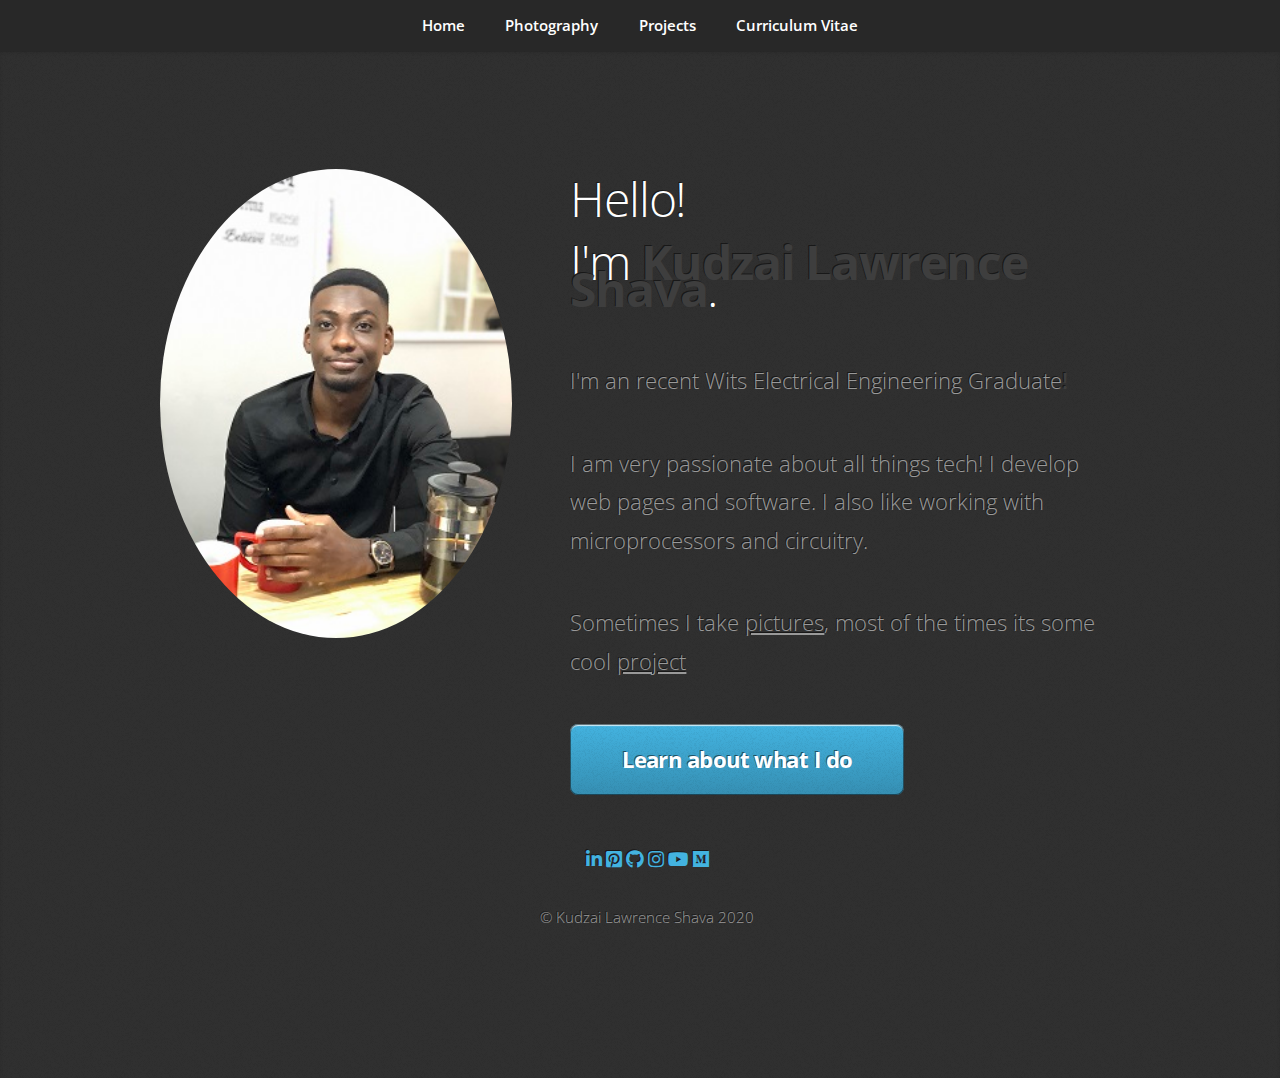
==== index.html @ f56f580e "First change" ====
<!DOCTYPE HTML>

<html>
	<head>
		<!-- Global site tag (gtag.js) - Google Analytics -->
<script async src="https://www.googletagmanager.com/gtag/js?id=UA-179573739-1"></script>
<script>
  window.dataLayer = window.dataLayer || [];
  function gtag(){dataLayer.push(arguments);}
  gtag('js', new Date());

  gtag('config', 'UA-179573739-1');
</script>
		<title>Kudzai Lawrence Shava</title>
		<meta charset="utf-8" />
		<meta name="viewport" content="width=device-width, initial-scale=1, user-scalable=no" />
		<link rel="stylesheet" href="assets/css/main.css" />
	</head>


	<body class="is-preload">

		<!-- Nav -->
			<nav id="nav">
				<ul class="container">
					<li><a href="index.html">Home</a></li>
					<!-- <li><a href="blog.html">Blog</a></li> -->
					<li><a href="photographs.html" >Photography</a></li>
					<li><a href="projects.html">Projects</a></li>
					<li><a href="curriculum.html">Curriculum Vitae</a></li>
				</ul>
			</nav>

		<!-- Home -->
			<article id="top" class="wrapper style4">
				<div class="container">
					<div class="row">
						<div class="col-4 col-5-large col-12-medium">
							<span class="image fit"><img src="images/2.jpg" alt="" /></span>
						</div>
						<div class="col-8 col-7-large col-12-medium">
							<header>
								<p><h1>Hello!</h1></p> 
								<div></div>
								<h1>I'm <strong>Kudzai Lawrence Shava</strong>.</h1>
							</header>
							<p>I'm an recent Wits Electrical Engineering Graduate<strong>!</strong></p>
							<p>I am very passionate about all things tech! I develop web pages and software. I also like working with microprocessors and circuitry.  </p>
							<p>Sometimes I take <a href="photographs.html" >pictures</a>, most of the times its some cool <a href="projects.html">project</a>  </p>
							<a href="curriculum.html" class="button large scrolly">Learn about what I do</a>
						</div>
					</div>
				</div>



	

		<div>
					<footer>
						<ul>
							<a href="https://www.linkedin.com/in/kudzailawrenceshava/" target="_blank"  class="icon brands fa-linkedin-in"><span class="label">LinkedIn</span></a>
							<a href="https://za.pinterest.com/Kudzai_Lawrence_Shava/" target="_blank" class="icon brands fab fa-pinterest-square"><span class="label">Pinterest</span></a>
							<a href="https://github.com/klshava"  target="_blank"  class="icon brands fa-github"><span class="label">Github</span></a>
							<a href="https://www.instagram.com/kudzai_lawrence/" target="_blank"  class="icon brands fa-instagram"><span class="label">Instagram</span></a>
							<a href="https://www.youtube.com/channel/UCMhZpY00LXS8sm9jaJtB13A" target="_blank" class="icon brands fa-youtube"><span class="label">YouTube</span></a>
							<a href="https://medium.com/@KudzaiShava" target="_blank" class="icon brands fab fa-medium"><span class="label">Medium</span></a>
						</ul>
						<ul class="copyright">
							<centre>&copy; Kudzai Lawrence Shava 2020</centre>
						</ul>
					</footer>
		</div>
			</article>

		<!-- Scripts -->
			<script src="assets/js/jquery.min.js"></script>
			<script src="assets/js/jquery.scrolly.min.js"></script>
			<script src="assets/js/browser.min.js"></script>
			<script src="assets/js/breakpoints.min.js"></script>
			<script src="assets/js/util.js"></script>
			<script src="assets/js/main.js"></script>
	</body>
</html>
---- assets/css/main.css ----
@import url("https://fonts.googleapis.com/css?family=Open+Sans:300,300italic,600,600italic,700");
@import url("fontawesome-all.min.css");

/*
	Miniport by HTML5 UP
	html5up.net | @ajlkn
	Free for personal and commercial use under the CCA 3.0 license (html5up.net/license)
*/

html, body, div, span, applet, object,
iframe, h1, h2, h3, h4, h5, h6, p, blockquote,
pre, a, abbr, acronym, address, big, cite,
code, del, dfn, em, img, ins, kbd, q, s, samp,
small, strike, strong, sub, sup, tt, var, b,
u, i, center, dl, dt, dd, ol, ul, li, fieldset,
form, label, legend, table, caption, tbody,
tfoot, thead, tr, th, td, article, aside,
canvas, details, embed, figure, figcaption,
footer, header, hgroup, menu, nav, output, ruby,
section, summary, time, mark, audio, video {
	margin: 0;
	padding: 0;
	border: 0;
	font-size: 100%;
	font: inherit;
	vertical-align: baseline;}

article, aside, details, figcaption, figure,
footer, header, hgroup, menu, nav, section {
	display: block;}

body {
	line-height: 1;
}

.collapsible{

	cursor: pointer;
	padding: 18px;
	width: 100%;
	border: none;
	text-align: left;
	outline: none;
	font-size: 15px;
  }

  .active, .collapsible:hover {
	background-color: #555;
  }
  
  .content {
	padding: 0 18px;
	max-height: 0;
	overflow: hidden;
	transition: max-height 0.2s ease-out;
	
  }

ol, ul {
	list-style: none;
}

blockquote, q {
	quotes: none;
}

	blockquote:before, blockquote:after, q:before, q:after {
		content: '';
		content: none;
	}

table {
	border-collapse: collapse;
	border-spacing: 0;
}

body {
	-webkit-text-size-adjust: none;
}

mark {
	background-color: transparent;
	color: inherit;
}

input::-moz-focus-inner {
	border: 0;
	padding: 0;
}

input, select, textarea {
	-moz-appearance: none;
	-webkit-appearance: none;
	-ms-appearance: none;
	appearance: none;
}

/* Basic */

	html {
		box-sizing: border-box;
	}

	*, *:before, *:after {
		box-sizing: inherit;
	}

	body {
		padding-top: 3.5em;
	}

		body.is-preload *, body.is-preload *:before, body.is-preload *:after {
			-moz-animation: none !important;
			-webkit-animation: none !important;
			-ms-animation: none !important;
			animation: none !important;
			-moz-transition: none !important;
			-webkit-transition: none !important;
			-ms-transition: none !important;
			transition: none !important;
		}

	body, input, textarea, select {
		font-family: 'Open Sans', sans-serif;
		line-height: 1.85em;
		color: rgb(255, 255, 255);
		font-weight: 300;
		font-size: 13pt;
	}

	a {
		-moz-transition: color .2s ease-in-out;
		-webkit-transition: color .2s ease-in-out;
		-ms-transition: color .2s ease-in-out;
		transition: color .2s ease-in-out;
		color: #43B3E0;
		text-decoration: underline;
	}

		a:hover {
			color: #43bff0 !important;
		}

		a img {
			border: 0;
		}

	b, strong {
		font-weight: 600;
		color: #3e3e3e;
	}

	i, em {
		font-style: italic;
	}

	sub {
		position: relative;
		top: 0.5em;
		font-size: 0.8em;
	}

	sup {
		position: relative;
		top: -0.5em;
		font-size: 0.8em;
	}

	blockquote {
		border-left: solid 0.75em #eee;
		padding: 1em 0 1em 1.5em;
		font-style: italic;
	}

	h1, h2, h3, h4, h5, h6 {
		color: #3e3e3e;
		margin: 0 0 0.75em 0;
	}

	h1 a, h2 a, h3 a, h4 a, h5 a, h6 a {
		text-decoration: none;
		color: inherit;
	}

	h2, h3, h4, h5, h6 {
		font-weight: 700;
	}

	h1 {
		font-size: 3.25em;
		letter-spacing: -0.025em;
		font-weight: 300;
	}

		h1 strong {
			font-weight: 700;
		}

	h2 {
		font-size: 2em;
		letter-spacing: -0.015em;
	}

	h3 {
		font-size: 1.5em;
		letter-spacing: -0.015em;
	}

	em, i {
		font-style: italic;
	}

	br.clear {
		clear: both;
	}

	hr {
		border: 0;
		border-top: solid 1px #444;
		border-top-color: rgba(0, 0, 0, 0.35);
		box-shadow: 0px 1px 0px 0px rgba(255, 255, 255, 0.1);
		height: 1px;
		margin: 3em 0;
	}

	p, ul, ol, dl, table {
		margin-bottom: 2em;
	}

	header {
		margin: 0 0 3em 0;
	}

		header > p {
			font-size: 1.25em;
			margin: 0;
		}

	
	footer {
		
		left: 0;
		bottom: 0;
		width: 100%;

		text-align: center;
		margin: 3em 0 0 0;
	 }

		footer > p {
			font-size: 1.25em;
		}

/* Container */

	.container {
		margin: 0 auto;
		max-width: calc(100% - 50px);
		width: 1200px;
	}

		.container.medium {
			width: 900px;
		}

		@media screen and (max-width: 1680px) {

			.container {
				width: 1200px;
			}

				.container.medium {
					width: 900px;
				}

		}

		@media screen and (max-width: 1280px) {

			.container {
				width: 960px;
			}

				.container.medium {
					width: 720px;
				}

		}

		@media screen and (max-width: 980px) {

			.container {
				width: 100%;
			}

				.container.medium {
					width: 75%;
				}

		}

		@media screen and (max-width: 736px) {

			.container {
				width: 100%;
				max-width: calc(100% - 30px);
			}

				.container.medium {
					width: 100%;
				}

		}

/* Row */

	.row {
		display: flex;
		flex-wrap: wrap;
		box-sizing: border-box;
		align-items: stretch;
	}

		.row > * {
			box-sizing: border-box;
		}

		.row.gtr-uniform > * > :last-child {
			margin-bottom: 0;
		}

		.row.aln-left {
			justify-content: flex-start;
		}

		.row.aln-center {
			justify-content: center;
		}

		.row.aln-right {
			justify-content: flex-end;
		}

		.row.aln-top {
			align-items: flex-start;
		}

		.row.aln-middle {
			align-items: center;
		}

		.row.aln-bottom {
			align-items: flex-end;
		}

		.row > .imp {
			order: -1;
		}

		.row > .col-1 {
			width: 8.33333%;
		}

		.row > .off-1 {
			margin-left: 8.33333%;
		}

		.row > .col-2 {
			width: 16.66667%;
		}

		.row > .off-2 {
			margin-left: 16.66667%;
		}

		.row > .col-3 {
			width: 25%;
		}

		.row > .off-3 {
			margin-left: 25%;
		}

		.row > .col-4 {
			width: 33.33333%;
		}

		.row > .off-4 {
			margin-left: 33.33333%;
		}

		.row > .col-5 {
			width: 41.66667%;
		}

		.row > .off-5 {
			margin-left: 41.66667%;
		}

		.row > .col-6 {
			width: 50%;
		}

		.row > .off-6 {
			margin-left: 50%;
		}

		.row > .col-7 {
			width: 58.33333%;
		}

		.row > .off-7 {
			margin-left: 58.33333%;
		}

		.row > .col-8 {
			width: 66.66667%;
		}

		.row > .off-8 {
			margin-left: 66.66667%;
		}

		.row > .col-9 {
			width: 75%;
		}

		.row > .off-9 {
			margin-left: 75%;
		}

		.row > .col-10 {
			width: 83.33333%;
		}

		.row > .off-10 {
			margin-left: 83.33333%;
		}

		.row > .col-11 {
			width: 91.66667%;
		}

		.row > .off-11 {
			margin-left: 91.66667%;
		}

		.row > .col-12 {
			width: 100%;
		}

		.row > .off-12 {
			margin-left: 100%;
		}

		.row.gtr-0 {
			margin-top: 0px;
			margin-left: 0px;
		}

			.row.gtr-0 > * {
				padding: 0px 0 0 0px;
			}

			.row.gtr-0.gtr-uniform {
				margin-top: 0px;
			}

				.row.gtr-0.gtr-uniform > * {
					padding-top: 0px;
				}

		.row.gtr-25 {
			margin-top: -6.25px;
			margin-left: -6.25px;
		}

			.row.gtr-25 > * {
				padding: 6.25px 0 0 6.25px;
			}

			.row.gtr-25.gtr-uniform {
				margin-top: -6.25px;
			}

				.row.gtr-25.gtr-uniform > * {
					padding-top: 6.25px;
				}

		.row.gtr-50 {
			margin-top: -12.5px;
			margin-left: -12.5px;
		}

			.row.gtr-50 > * {
				padding: 12.5px 0 0 12.5px;
			}

			.row.gtr-50.gtr-uniform {
				margin-top: -12.5px;
			}

				.row.gtr-50.gtr-uniform > * {
					padding-top: 12.5px;
				}

		.row {
			margin-top: -25px;
			margin-left: -25px;
		}

			.row > * {
				padding: 25px 0 0 25px;
			}

			.row.gtr-uniform {
				margin-top: -25px;
			}

				.row.gtr-uniform > * {
					padding-top: 25px;
				}

		.row.gtr-150 {
			margin-top: -37.5px;
			margin-left: -37.5px;
		}

			.row.gtr-150 > * {
				padding: 37.5px 0 0 37.5px;
			}

			.row.gtr-150.gtr-uniform {
				margin-top: -37.5px;
			}

				.row.gtr-150.gtr-uniform > * {
					padding-top: 37.5px;
				}

		.row.gtr-200 {
			margin-top: -50px;
			margin-left: -50px;
		}

			.row.gtr-200 > * {
				padding: 50px 0 0 50px;
			}

			.row.gtr-200.gtr-uniform {
				margin-top: -50px;
			}

				.row.gtr-200.gtr-uniform > * {
					padding-top: 50px;
				}

		@media screen and (max-width: 1680px) {

			.row {
				display: flex;
				flex-wrap: wrap;
				box-sizing: border-box;
				align-items: stretch;
			}

				.row > * {
					box-sizing: border-box;
				}

				.row.gtr-uniform > * > :last-child {
					margin-bottom: 0;
				}

				.row.aln-left {
					justify-content: flex-start;
				}

				.row.aln-center {
					justify-content: center;
				}

				.row.aln-right {
					justify-content: flex-end;
				}

				.row.aln-top {
					align-items: flex-start;
				}

				.row.aln-middle {
					align-items: center;
				}

				.row.aln-bottom {
					align-items: flex-end;
				}

				.row > .imp-xlarge {
					order: -1;
				}

				.row > .col-1-xlarge {
					width: 8.33333%;
				}

				.row > .off-1-xlarge {
					margin-left: 8.33333%;
				}

				.row > .col-2-xlarge {
					width: 16.66667%;
				}

				.row > .off-2-xlarge {
					margin-left: 16.66667%;
				}

				.row > .col-3-xlarge {
					width: 25%;
				}

				.row > .off-3-xlarge {
					margin-left: 25%;
				}

				.row > .col-4-xlarge {
					width: 33.33333%;
				}

				.row > .off-4-xlarge {
					margin-left: 33.33333%;
				}

				.row > .col-5-xlarge {
					width: 41.66667%;
				}

				.row > .off-5-xlarge {
					margin-left: 41.66667%;
				}

				.row > .col-6-xlarge {
					width: 50%;
				}

				.row > .off-6-xlarge {
					margin-left: 50%;
				}

				.row > .col-7-xlarge {
					width: 58.33333%;
				}

				.row > .off-7-xlarge {
					margin-left: 58.33333%;
				}

				.row > .col-8-xlarge {
					width: 66.66667%;
				}

				.row > .off-8-xlarge {
					margin-left: 66.66667%;
				}

				.row > .col-9-xlarge {
					width: 75%;
				}

				.row > .off-9-xlarge {
					margin-left: 75%;
				}

				.row > .col-10-xlarge {
					width: 83.33333%;
				}

				.row > .off-10-xlarge {
					margin-left: 83.33333%;
				}

				.row > .col-11-xlarge {
					width: 91.66667%;
				}

				.row > .off-11-xlarge {
					margin-left: 91.66667%;
				}

				.row > .col-12-xlarge {
					width: 100%;
				}

				.row > .off-12-xlarge {
					margin-left: 100%;
				}

				.row.gtr-0 {
					margin-top: 0px;
					margin-left: 0px;
				}

					.row.gtr-0 > * {
						padding: 0px 0 0 0px;
					}

					.row.gtr-0.gtr-uniform {
						margin-top: 0px;
					}

						.row.gtr-0.gtr-uniform > * {
							padding-top: 0px;
						}

				.row.gtr-25 {
					margin-top: -6.25px;
					margin-left: -6.25px;
				}

					.row.gtr-25 > * {
						padding: 6.25px 0 0 6.25px;
					}

					.row.gtr-25.gtr-uniform {
						margin-top: -6.25px;
					}

						.row.gtr-25.gtr-uniform > * {
							padding-top: 6.25px;
						}

				.row.gtr-50 {
					margin-top: -12.5px;
					margin-left: -12.5px;
				}

					.row.gtr-50 > * {
						padding: 12.5px 0 0 12.5px;
					}

					.row.gtr-50.gtr-uniform {
						margin-top: -12.5px;
					}

						.row.gtr-50.gtr-uniform > * {
							padding-top: 12.5px;
						}

				.row {
					margin-top: -25px;
					margin-left: -25px;
				}

					.row > * {
						padding: 25px 0 0 25px;
					}

					.row.gtr-uniform {
						margin-top: -25px;
					}

						.row.gtr-uniform > * {
							padding-top: 25px;
						}

				.row.gtr-150 {
					margin-top: -37.5px;
					margin-left: -37.5px;
				}

					.row.gtr-150 > * {
						padding: 37.5px 0 0 37.5px;
					}

					.row.gtr-150.gtr-uniform {
						margin-top: -37.5px;
					}

						.row.gtr-150.gtr-uniform > * {
							padding-top: 37.5px;
						}

				.row.gtr-200 {
					margin-top: -50px;
					margin-left: -50px;
				}

					.row.gtr-200 > * {
						padding: 50px 0 0 50px;
					}

					.row.gtr-200.gtr-uniform {
						margin-top: -50px;
					}

						.row.gtr-200.gtr-uniform > * {
							padding-top: 50px;
						}

		}

		@media screen and (max-width: 1280px) {

			.row {
				display: flex;
				flex-wrap: wrap;
				box-sizing: border-box;
				align-items: stretch;
			}

				.row > * {
					box-sizing: border-box;
				}

				.row.gtr-uniform > * > :last-child {
					margin-bottom: 0;
				}

				.row.aln-left {
					justify-content: flex-start;
				}

				.row.aln-center {
					justify-content: center;
				}

				.row.aln-right {
					justify-content: flex-end;
				}

				.row.aln-top {
					align-items: flex-start;
				}

				.row.aln-middle {
					align-items: center;
				}

				.row.aln-bottom {
					align-items: flex-end;
				}

				.row > .imp-large {
					order: -1;
				}

				.row > .col-1-large {
					width: 8.33333%;
				}

				.row > .off-1-large {
					margin-left: 8.33333%;
				}

				.row > .col-2-large {
					width: 16.66667%;
				}

				.row > .off-2-large {
					margin-left: 16.66667%;
				}

				.row > .col-3-large {
					width: 25%;
				}

				.row > .off-3-large {
					margin-left: 25%;
				}

				.row > .col-4-large {
					width: 33.33333%;
				}

				.row > .off-4-large {
					margin-left: 33.33333%;
				}

				.row > .col-5-large {
					width: 41.66667%;
				}

				.row > .off-5-large {
					margin-left: 41.66667%;
				}

				.row > .col-6-large {
					width: 50%;
				}

				.row > .off-6-large {
					margin-left: 50%;
				}

				.row > .col-7-large {
					width: 58.33333%;
				}

				.row > .off-7-large {
					margin-left: 58.33333%;
				}

				.row > .col-8-large {
					width: 66.66667%;
				}

				.row > .off-8-large {
					margin-left: 66.66667%;
				}

				.row > .col-9-large {
					width: 75%;
				}

				.row > .off-9-large {
					margin-left: 75%;
				}

				.row > .col-10-large {
					width: 83.33333%;
				}

				.row > .off-10-large {
					margin-left: 83.33333%;
				}

				.row > .col-11-large {
					width: 91.66667%;
				}

				.row > .off-11-large {
					margin-left: 91.66667%;
				}

				.row > .col-12-large {
					width: 100%;
				}

				.row > .off-12-large {
					margin-left: 100%;
				}

				.row.gtr-0 {
					margin-top: 0px;
					margin-left: 0px;
				}

					.row.gtr-0 > * {
						padding: 0px 0 0 0px;
					}

					.row.gtr-0.gtr-uniform {
						margin-top: 0px;
					}

						.row.gtr-0.gtr-uniform > * {
							padding-top: 0px;
						}

				.row.gtr-25 {
					margin-top: -6.25px;
					margin-left: -6.25px;
				}

					.row.gtr-25 > * {
						padding: 6.25px 0 0 6.25px;
					}

					.row.gtr-25.gtr-uniform {
						margin-top: -6.25px;
					}

						.row.gtr-25.gtr-uniform > * {
							padding-top: 6.25px;
						}

				.row.gtr-50 {
					margin-top: -12.5px;
					margin-left: -12.5px;
				}

					.row.gtr-50 > * {
						padding: 12.5px 0 0 12.5px;
					}

					.row.gtr-50.gtr-uniform {
						margin-top: -12.5px;
					}

						.row.gtr-50.gtr-uniform > * {
							padding-top: 12.5px;
						}

				.row {
					margin-top: -25px;
					margin-left: -25px;
				}

					.row > * {
						padding: 25px 0 0 25px;
					}

					.row.gtr-uniform {
						margin-top: -25px;
					}

						.row.gtr-uniform > * {
							padding-top: 25px;
						}

				.row.gtr-150 {
					margin-top: -37.5px;
					margin-left: -37.5px;
				}

					.row.gtr-150 > * {
						padding: 37.5px 0 0 37.5px;
					}

					.row.gtr-150.gtr-uniform {
						margin-top: -37.5px;
					}

						.row.gtr-150.gtr-uniform > * {
							padding-top: 37.5px;
						}

				.row.gtr-200 {
					margin-top: -50px;
					margin-left: -50px;
				}

					.row.gtr-200 > * {
						padding: 50px 0 0 50px;
					}

					.row.gtr-200.gtr-uniform {
						margin-top: -50px;
					}

						.row.gtr-200.gtr-uniform > * {
							padding-top: 50px;
						}

		}

		@media screen and (max-width: 980px) {

			.row {
				display: flex;
				flex-wrap: wrap;
				box-sizing: border-box;
				align-items: stretch;
			}

				.row > * {
					box-sizing: border-box;
				}

				.row.gtr-uniform > * > :last-child {
					margin-bottom: 0;
				}

				.row.aln-left {
					justify-content: flex-start;
				}

				.row.aln-center {
					justify-content: center;
				}

				.row.aln-right {
					justify-content: flex-end;
				}

				.row.aln-top {
					align-items: flex-start;
				}

				.row.aln-middle {
					align-items: center;
				}

				.row.aln-bottom {
					align-items: flex-end;
				}

				.row > .imp-medium {
					order: -1;
				}

				.row > .col-1-medium {
					width: 8.33333%;
				}

				.row > .off-1-medium {
					margin-left: 8.33333%;
				}

				.row > .col-2-medium {
					width: 16.66667%;
				}

				.row > .off-2-medium {
					margin-left: 16.66667%;
				}

				.row > .col-3-medium {
					width: 25%;
				}

				.row > .off-3-medium {
					margin-left: 25%;
				}

				.row > .col-4-medium {
					width: 33.33333%;
				}

				.row > .off-4-medium {
					margin-left: 33.33333%;
				}

				.row > .col-5-medium {
					width: 41.66667%;
				}

				.row > .off-5-medium {
					margin-left: 41.66667%;
				}

				.row > .col-6-medium {
					width: 50%;
				}

				.row > .off-6-medium {
					margin-left: 50%;
				}

				.row > .col-7-medium {
					width: 58.33333%;
				}

				.row > .off-7-medium {
					margin-left: 58.33333%;
				}

				.row > .col-8-medium {
					width: 66.66667%;
				}

				.row > .off-8-medium {
					margin-left: 66.66667%;
				}

				.row > .col-9-medium {
					width: 75%;
				}

				.row > .off-9-medium {
					margin-left: 75%;
				}

				.row > .col-10-medium {
					width: 83.33333%;
				}

				.row > .off-10-medium {
					margin-left: 83.33333%;
				}

				.row > .col-11-medium {
					width: 91.66667%;
				}

				.row > .off-11-medium {
					margin-left: 91.66667%;
				}

				.row > .col-12-medium {
					width: 100%;
				}

				.row > .off-12-medium {
					margin-left: 100%;
				}

				.row.gtr-0 {
					margin-top: 0px;
					margin-left: 0px;
				}

					.row.gtr-0 > * {
						padding: 0px 0 0 0px;
					}

					.row.gtr-0.gtr-uniform {
						margin-top: 0px;
					}

						.row.gtr-0.gtr-uniform > * {
							padding-top: 0px;
						}

				.row.gtr-25 {
					margin-top: -6.25px;
					margin-left: -6.25px;
				}

					.row.gtr-25 > * {
						padding: 6.25px 0 0 6.25px;
					}

					.row.gtr-25.gtr-uniform {
						margin-top: -6.25px;
					}

						.row.gtr-25.gtr-uniform > * {
							padding-top: 6.25px;
						}

				.row.gtr-50 {
					margin-top: -12.5px;
					margin-left: -12.5px;
				}

					.row.gtr-50 > * {
						padding: 12.5px 0 0 12.5px;
					}

					.row.gtr-50.gtr-uniform {
						margin-top: -12.5px;
					}

						.row.gtr-50.gtr-uniform > * {
							padding-top: 12.5px;
						}

				.row {
					margin-top: -25px;
					margin-left: -25px;
				}

					.row > * {
						padding: 25px 0 0 25px;
					}

					.row.gtr-uniform {
						margin-top: -25px;
					}

						.row.gtr-uniform > * {
							padding-top: 25px;
						}

				.row.gtr-150 {
					margin-top: -37.5px;
					margin-left: -37.5px;
				}

					.row.gtr-150 > * {
						padding: 37.5px 0 0 37.5px;
					}

					.row.gtr-150.gtr-uniform {
						margin-top: -37.5px;
					}

						.row.gtr-150.gtr-uniform > * {
							padding-top: 37.5px;
						}

				.row.gtr-200 {
					margin-top: -50px;
					margin-left: -50px;
				}

					.row.gtr-200 > * {
						padding: 50px 0 0 50px;
					}

					.row.gtr-200.gtr-uniform {
						margin-top: -50px;
					}

						.row.gtr-200.gtr-uniform > * {
							padding-top: 50px;
						}

		}

		@media screen and (max-width: 736px) {

			.row {
				display: flex;
				flex-wrap: wrap;
				box-sizing: border-box;
				align-items: stretch;
			}

				.row > * {
					box-sizing: border-box;
				}

				.row.gtr-uniform > * > :last-child {
					margin-bottom: 0;
				}

				.row.aln-left {
					justify-content: flex-start;
				}

				.row.aln-center {
					justify-content: center;
				}

				.row.aln-right {
					justify-content: flex-end;
				}

				.row.aln-top {
					align-items: flex-start;
				}

				.row.aln-middle {
					align-items: center;
				}

				.row.aln-bottom {
					align-items: flex-end;
				}

				.row > .imp-small {
					order: -1;
				}

				.row > .col-1-small {
					width: 8.33333%;
				}

				.row > .off-1-small {
					margin-left: 8.33333%;
				}

				.row > .col-2-small {
					width: 16.66667%;
				}

				.row > .off-2-small {
					margin-left: 16.66667%;
				}

				.row > .col-3-small {
					width: 25%;
				}

				.row > .off-3-small {
					margin-left: 25%;
				}

				.row > .col-4-small {
					width: 33.33333%;
				}

				.row > .off-4-small {
					margin-left: 33.33333%;
				}

				.row > .col-5-small {
					width: 41.66667%;
				}

				.row > .off-5-small {
					margin-left: 41.66667%;
				}

				.row > .col-6-small {
					width: 50%;
				}

				.row > .off-6-small {
					margin-left: 50%;
				}

				.row > .col-7-small {
					width: 58.33333%;
				}

				.row > .off-7-small {
					margin-left: 58.33333%;
				}

				.row > .col-8-small {
					width: 66.66667%;
				}

				.row > .off-8-small {
					margin-left: 66.66667%;
				}

				.row > .col-9-small {
					width: 75%;
				}

				.row > .off-9-small {
					margin-left: 75%;
				}

				.row > .col-10-small {
					width: 83.33333%;
				}

				.row > .off-10-small {
					margin-left: 83.33333%;
				}

				.row > .col-11-small {
					width: 91.66667%;
				}

				.row > .off-11-small {
					margin-left: 91.66667%;
				}

				.row > .col-12-small {
					width: 100%;
				}

				.row > .off-12-small {
					margin-left: 100%;
				}

				.row.gtr-0 {
					margin-top: 0px;
					margin-left: 0px;
				}

					.row.gtr-0 > * {
						padding: 0px 0 0 0px;
					}

					.row.gtr-0.gtr-uniform {
						margin-top: 0px;
					}

						.row.gtr-0.gtr-uniform > * {
							padding-top: 0px;
						}

				.row.gtr-25 {
					margin-top: -3.75px;
					margin-left: -3.75px;
				}

					.row.gtr-25 > * {
						padding: 3.75px 0 0 3.75px;
					}

					.row.gtr-25.gtr-uniform {
						margin-top: -3.75px;
					}

						.row.gtr-25.gtr-uniform > * {
							padding-top: 3.75px;
						}

				.row.gtr-50 {
					margin-top: -7.5px;
					margin-left: -7.5px;
				}

					.row.gtr-50 > * {
						padding: 7.5px 0 0 7.5px;
					}

					.row.gtr-50.gtr-uniform {
						margin-top: -7.5px;
					}

						.row.gtr-50.gtr-uniform > * {
							padding-top: 7.5px;
						}

				.row {
					margin-top: -15px;
					margin-left: -15px;
				}

					.row > * {
						padding: 15px 0 0 15px;
					}

					.row.gtr-uniform {
						margin-top: -15px;
					}

						.row.gtr-uniform > * {
							padding-top: 15px;
						}

				.row.gtr-150 {
					margin-top: -22.5px;
					margin-left: -22.5px;
				}

					.row.gtr-150 > * {
						padding: 22.5px 0 0 22.5px;
					}

					.row.gtr-150.gtr-uniform {
						margin-top: -22.5px;
					}

						.row.gtr-150.gtr-uniform > * {
							padding-top: 22.5px;
						}

				.row.gtr-200 {
					margin-top: -30px;
					margin-left: -30px;
				}

					.row.gtr-200 > * {
						padding: 30px 0 0 30px;
					}

					.row.gtr-200.gtr-uniform {
						margin-top: -30px;
					}

						.row.gtr-200.gtr-uniform > * {
							padding-top: 30px;
						}

		}

/* Form */

	form label {
		color: #3e3e3e;
		font-weight: 700;
		display: block;
		margin: 0 0 0.5em 0;
	}

	form input[type=text],
	form input[type=email],
	form input[type=password],
	form select,
	form textarea {
		-moz-transition: background .2s ease-in-out, box-shadow .2s ease-in-out;
		-webkit-transition: background .2s ease-in-out, box-shadow .2s ease-in-out;
		-ms-transition: background .2s ease-in-out, box-shadow .2s ease-in-out;
		transition: background .2s ease-in-out, box-shadow .2s ease-in-out;
		-webkit-appearance: none;
		display: block;
		border: 0;
		padding: 0.75em;
		font-size: 1em;
		border-radius: 8px;
		border: solid 1px #ddd;
		background: #fff;
		color: #bbb;
		box-shadow: inset 0px 2px 3px 1px rgba(0, 0, 0, 0.05), 0px 1px 0px 0px rgba(255, 255, 255, 0.025);
		width: 100%;
	}

		form input[type=text]:focus,
		form input[type=email]:focus,
		form input[type=password]:focus,
		form select:focus,
		form textarea:focus {
			background: #fafafa;
			box-shadow: inset 0px 2px 5px 0px rgba(0, 0, 0, 0.05), 0px 1px 0px 0px rgba(255, 255, 255, 0.025), inset 0px 0px 2px 1px #43bff0;
		}

	form textarea {
		height: 15em;
	}

	form .actions:last-child {
		margin-bottom: 0;
	}

	form ::-webkit-input-placeholder {
		color: #555 !important;
	}

	form :-moz-placeholder {
		color: #555 !important;
	}

	form ::-moz-placeholder {
		color: #555 !important;
	}

	form :-ms-input-placeholder {
		color: #555 !important;
	}

	form ::-moz-focus-inner {
		border: 0;
	}

/* Tables */

	table {
		width: 100%;
	}

		table.default {
			width: 100%;
		}

			table.default tr {
				border-top: solid 1px #eee;
			}

				table.default tr:first-child {
					border-top: 0;
				}

			table.default td {
				padding: 0.5em 1em 0.5em 1em;
			}

			table.default th {
				text-align: left;
				padding: 0.5em 1em 0.5em 1em;
				font-weight: 600;
				margin: 0 0 1em 0;
			}

			table.default thead {
				background: #4f4f4f;
				color: #fff;
			}

/* Section/Article */

	section, article {
		margin-bottom: 3em;
	}

	section > :last-child,
	article > :last-child,
	section:last-child,
	article:last-child {
		margin-bottom: 0;
	}

/* Image */

	.image {
		display: inline-block;
		position: relative;
	}

		.image img {
			display: block;
			width: 100%;
		}

		.image.fit {
			display: block;
			width: 100%;
		}

		.image.featured {
			display: block;
			width: 100%;
			margin: 0 0 2em 0;
		}

		.image.left {
			float: left;
			margin: 0 2em 2em 0;
		}

		.image.centered {
			display: block;
			margin: 0 0 2em 0;
		}

			.image.centered img {
				margin: 0 auto;
				width: auto;
			}

/* Button */

	input[type="button"],
	input[type="submit"],
	input[type="reset"],
	button,
	.button {
		background-image: url("images/bg.png"), -moz-linear-gradient(top, rgba(0, 0, 0, 0), rgba(0, 0, 0, 0.2));
		background-image: url("images/bg.png"), -webkit-linear-gradient(top, rgba(0, 0, 0, 0), rgba(0, 0, 0, 0.2));
		background-image: url("images/bg.png"), -ms-linear-gradient(top, rgba(0, 0, 0, 0), rgba(0, 0, 0, 0.2));
		background-image: url("images/bg.png"), linear-gradient(top, rgba(0, 0, 0, 0), rgba(0, 0, 0, 0.2));
		-moz-transition: background-color .2s ease-in-out;
		-webkit-transition: background-color .2s ease-in-out;
		-ms-transition: background-color .2s ease-in-out;
		transition: background-color .2s ease-in-out;
		-webkit-appearance: none;
		position: relative;
		display: inline-block;
		color: #fff !important;
		text-decoration: none;
		font-weight: 700;
		border: 0;
		outline: 0;
		cursor: pointer;
		border-radius: 8px;
		text-shadow: -1px -1px 0.5px rgba(0, 0, 0, 0.5);
		overflow: hidden;
		box-shadow: inset 0px 0px 0px 1px rgba(0, 0, 0, 0.5), inset 0px 2px 1px 0px rgba(255, 255, 255, 0.75);
		background-color: #43B3E0;
		padding: 1em 2.35em 1em 2.35em;
		font-size: 1.1em;
		max-width: 24em;
	}

		input[type="button"]:hover,
		input[type="submit"]:hover,
		input[type="reset"]:hover,
		button:hover,
		.button:hover {
			background-color: #43bff0;
			color: #fff !important;
		}

		input[type="button"]:active,
		input[type="submit"]:active,
		input[type="reset"]:active,
		button:active,
		.button:active {
			background-color: #3BA8D3;
			top: 1px;
		}

		input[type="button"].large,
		input[type="submit"].large,
		input[type="reset"].large,
		button.large,
		.button.large {
			font-size: 1.5em;
			letter-spacing: -0.025em;
		}

		input[type="button"].alt,
		input[type="submit"].alt,
		input[type="reset"].alt,
		button.alt,
		.button.alt {
			background-color: #444;
			box-shadow: inset 0px 0px 0px 1px #242424, inset 0px 2px 1px 0px rgba(255, 255, 255, 0.2);
		}

			input[type="button"].alt:hover,
			input[type="submit"].alt:hover,
			input[type="reset"].alt:hover,
			button.alt:hover,
			.button.alt:hover {
				background-color: #4f4f4f;
				color: #fff !important;
			}

			input[type="button"].alt:active,
			input[type="submit"].alt:active,
			input[type="reset"].alt:active,
			button.alt:active,
			.button.alt:active {
				background-color: #3f3f3f;
			}

/* List */

	ul {
		list-style: disc;
		padding-left: 1em;
	}

		ul li {
			padding-left: 0.5em;
		}

	ol {
		list-style: decimal;
		padding-left: 1.25em;
	}

		ol li {
			padding-left: 0.25em;
		}

/* Social */

	ul.social {
		cursor: default;
		margin: 0;
		list-style: none;
		padding-left: 0;
	}

		ul.social li {
			position: relative;
			display: inline-block;
			margin: 0.25em;
			top: 0;
			padding-left: 0;
		}

			ul.social li a {
				-moz-transition: top .2s ease-in-out;
				-webkit-transition: top .2s ease-in-out;
				-ms-transition: top .2s ease-in-out;
				transition: top .2s ease-in-out;
				display: block;
				width: 48px;
				height: 48px;
				border-radius: 6px;
				top: 0;
				position: relative;
			}

				ul.social li a:before {
					background-image: url("images/bg.png"), -moz-linear-gradient(top, rgba(0, 0, 0, 0), rgba(0, 0, 0, 0.2));
					background-image: url("images/bg.png"), -webkit-linear-gradient(top, rgba(0, 0, 0, 0), rgba(0, 0, 0, 0.2));
					background-image: url("images/bg.png"), -ms-linear-gradient(top, rgba(0, 0, 0, 0), rgba(0, 0, 0, 0.2));
					background-image: url("images/bg.png"), linear-gradient(top, rgba(0, 0, 0, 0), rgba(0, 0, 0, 0.2));
					-moz-transition: background-color .2s ease-in-out;
					-webkit-transition: background-color .2s ease-in-out;
					-ms-transition: background-color .2s ease-in-out;
					transition: background-color .2s ease-in-out;
					background-color: #444;
					border-radius: 6px;
					box-shadow: inset 0px 0px 0px 1px #282828, inset 0px 2px 1px 0px rgba(255, 255, 255, 0.1);
					color: #2E2E2E !important;
					display: block;
					font-size: 26px;
					height: 48px;
					line-height: 48px;
					text-align: center;
					outline: 0;
					overflow: hidden;
					text-shadow: 1px 1px 0px rgba(255, 255, 255, 0.1);
					width: 48px;
				}

				ul.social li a.fa-twitter {
					background-color: #2DAAE4;
				}

				ul.social li a.fa-facebook-f {
					background-color: #3C5A98;
				}

				ul.social li a.fa-dribbble {
					background-color: #C4376B;
				}

				ul.social li a.fa-linkedin-in {
					background-color: #006599;
				}

				ul.social li a.fa-tumblr {
					background-color: #51718A;
				}

				ul.social li a.fa-google-plus {
					background-color: #DA2713;
				}

				ul.social li a.fa-github {
					background-color: #FAFAFA;
				}

				ul.social li a.fa-rss {
					background-color: #F2600B;
				}

				ul.social li a.fa-instagram {
					background-color: #E0D7C8;
				}

				ul.social li a.fa-foursquare {
					background-color: #39A3D4;
				}

				ul.social li a.fa-skype {
					background-color: #10BEF1;
				}

				ul.social li a.fa-soundcloud {
					background-color: #FE5419;
				}

				ul.social li a.fa-youtube {
					background-color: #BF2E25;
				}

				ul.social li a.fa-blogger {
					background-color: #FF6501;
				}

				ul.social li a.fa-flickr {
					background-color: #0062DB;
				}

				ul.social li a.fa-vimeo {
					background-color: #4C8AB0;
				}

				ul.social li a:hover {
					top: -5px;
				}

					ul.social li a:hover:before {
						background-color: transparent;
					}

/* Actions */

	ul.actions {
		list-style: none;
		padding-left: 0;
	}

		ul.actions li {
			display: inline-block;
			margin: 0 0 0 1em;
			padding-left: 0;
		}

			ul.actions li:first-child {
				margin-left: 0;
			}

/* Box */

	.box {
		background: #fff;
		box-shadow: inset 0px 0px 0px 1px rgba(0, 0, 0, 0.15), 0px 2px 3px 0px rgba(0, 0, 0, 0.1);
		text-align: center;
		padding: 2em;
	}

		.box.style1 {
			padding: 3em 2em 3.5em 2em;
		}

			.box.style1 h3 {
				margin-bottom: 0.5em;
			}

		.box.style2 h3 {
			margin-bottom: 0.25em;
		}

		.box.style2 .image {
			position: relative;
			left: 2em;
			top: 2em;
			margin: -4em 0 4em -4em;
			width: auto;
		}

/* Icons */

	.icon {
		text-decoration: none;
		text-decoration: none;
	}

		.icon:before {
			-moz-osx-font-smoothing: grayscale;
			-webkit-font-smoothing: antialiased;
			display: inline-block;
			font-style: normal;
			font-variant: normal;
			text-rendering: auto;
			line-height: 1;
			text-transform: none !important;
			font-family: 'Font Awesome 5 Free';
			font-weight: 400;
		}

		.icon:before {
			font-size: 1.25em;
		}

		.icon > .label {
			display: none;
		}

		.icon.solid:before {
			font-weight: 900;
		}

		.icon.brands:before {
			font-family: 'Font Awesome 5 Brands';
		}

		.icon.featured {
			color: #EA8A95;
			display: block;
			margin: 0 0 1.5em 0;
			cursor: default;
		}

			.icon.featured:before {
				font-size: 6em;
			}

/* Wrappers */

	.wrapper {
		background-image: url("images/bg.png");
		box-shadow: inset 0px 1px 0px 0px rgba(0, 0, 0, 0.05), inset 0px 2px 3px 0px rgba(0, 0, 0, 0.1);
		padding: 8em 0 8em 0;
		text-align: center;
	}

		.wrapper.style1 {
			background-image: none;
			background-color: #fff;
		}

		.wrapper.style2 {
			background-color: #fafafa;
			text-shadow: 1px 1px 0px #fff;
		}

		.wrapper.style3 {
			background-color: #f4f4f4;
			text-shadow: 1px 1px 0px #fff;
		}

		.wrapper.style4 {
			background-color: #303030;
			color: #999;
			text-shadow: -1px -1px 0px #181818;
		}

			.wrapper.style4 h1, .wrapper.style4 h2, .wrapper.style4 h3, .wrapper.style4 h4, .wrapper.style4 h5, .wrapper.style4 h6 {
				color: #fff;
			}

			.wrapper.style4 form input[type=text],
			.wrapper.style4 form input[type=password],
			.wrapper.style4 form select,
			.wrapper.style4 form textarea {
				border: none;
				background: #282828;
			}

				.wrapper.style4 form input[type=text]:focus,
				.wrapper.style4 form input[type=password]:focus,
				.wrapper.style4 form select:focus,
				.wrapper.style4 form textarea:focus {
					background: #252525;
				}

/* Nav */

	#nav {
		background-color: #282828;
		text-align: center;
		position: fixed;
		left: 0;
		top: 0;
		width: 100%;
		z-index: 10000;
		cursor: default;
		height: 3.5em;
		line-height: 3.5em;
	}

		#nav ul {
			margin-bottom: 0;
			list-style: none;
			padding-left: 0;
		}

		#nav li {
			display: inline-block;
			padding-left: 0;
		}

		#nav a {
			-moz-transition: background-color .2s ease-in-out;
			-webkit-transition: background-color .2s ease-in-out;
			-ms-transition: background-color .2s ease-in-out;
			transition: background-color .2s ease-in-out;
			position: relative;
			display: block;
			color: #fff;
			text-decoration: none;
			outline: 0;
			font-weight: 600;
			border-radius: 8px;
			color: #fff;
			height: 2.5em;
			line-height: 2.5em;
			padding: 0 1.25em;
		}

			#nav a:hover {
				color: #fff !important;
				background: #383838;
			}

			#nav a.active {
				background: #484848;
			}

				#nav a.active:before {
					content: '';
					display: block;
					position: absolute;
					bottom: -0.6em;
					left: 50%;
					margin-left: -0.75em;
					border-left: solid 0.75em transparent;
					border-right: solid 0.75em transparent;
					border-top: solid 0.6em #282828;
				}

/* Articles */

	body > article {
		margin-bottom: 0;
	}

	#top {
		padding: 10em 0 10em 0;
		text-align: left;
	}

		#top .image {
			border-radius: 100%;
			width: 20em;
			height: 20em;
			margin: 0;
		}

			#top .image img {
				border-radius: 100%;
			}

		#top h1 {
			margin-top: 0.35em;
		}

		#top p {
			font-size: 1.5em;
			line-height: 1.75em;
		}

			#top p a {
				color: inherit;
			}

	#contact footer {
		font-size: 0.9em;
	}

/* Copyright */

	#copyright {
		color: #666;
		font-size: 1em;
		line-height: 1em;
		list-style: none;
		padding-left: 0;
		margin-bottom: 0;
	}

		#copyright li {
			display: inline-block;
			border-left: solid 1px rgba(0, 0, 0, 0.5);
			box-shadow: -1px 0px 0px 0px rgba(255, 255, 255, 0.1);
			padding: 0 0 0 1em;
			margin: 0 0 0 1em;
		}

			#copyright li:first-child {
				border: 0;
				box-shadow: none;
				padding-left: 0;
				margin-left: 0;
			}

		#copyright a {
			-moz-transition: color .2s ease-in-out;
			-webkit-transition: color .2s ease-in-out;
			-ms-transition: color .2s ease-in-out;
			transition: color .2s ease-in-out;
			color: inherit;
		}

			#copyright a:hover {
				color: #777;
			}

/* Large */

	@media screen and (max-width: 1280px) {

		/* Basic */

			body {
				font-size: 11pt;
			}

			input, textarea, select {
				font-size: 11pt;
			}

			header {
				margin: 0 0 4em 0;
			}

		/* Wrappers */

			.wrapper {
				padding: 5em 0 5em 0;
				text-align: center;
			}

				.wrapper.style4 .row-special {
					margin: 2em 0 0 0;
					padding: 2em 0 2em 0;
				}

		/* Articles */

			#top {
				padding: 8em 0;
			}

				#top .image {
					width: 24em;
					height: 24em;
					margin: 0;
				}

	}

/* Medium */

	@media screen and (max-width: 980px) {

		/* Articles */

			#top {
				text-align: center;
				padding: 5em 0;
			}

				#top .image {
					margin: 0 auto 2em auto;
				}

	}

/* Small */

	@media screen and (max-width: 736px) {

		/* Basic */

			body {
				padding-top: 44px;
			}

			body, input, textarea, select {
				line-height: 1.75em;
				font-size: 10pt;
				letter-spacing: 0;
			}

			h1, h2, h3, h4, h5, h6 {
				font-size: 1.25em;
				margin: 0 0 0.4em 0;
			}

			h1 {
				font-size: 2.25em;
				line-height: 1.25em;
			}

			header {
				margin: 0 0 2em 0;
			}

				header > p {
					font-size: 1.25em;
				}

			footer {
				margin: 2.5em 0 0 0;
			}

				footer > p {
					font-size: 1.25em;
				}

			hr {
				margin: 1.5em 0 2em 0;
			}

		/* Section/Article */

			section, article {
				clear: both;
			}

		/* Button */

			input[type="button"],
			input[type="submit"],
			input[type="reset"],
			button,
			.button {
				text-align: center;
				font-size: 1.2em;
				width: 100%;
				padding: 1em 0 1em 0;
			}

				input[type="button"].large,
				input[type="submit"].large,
				input[type="reset"].large,
				button.large,
				.button.large {
					font-size: 1.2em;
					letter-spacing: 0;
				}

		/* Social */

			ul.social {
				padding: 1em 0.5em 0 0.5em;
			}

				ul.social li {
					margin: 0.5em 0.5em 0.5em 0.5em;
				}

					ul.social li a {
						top: 0 !important;
					}

						ul.social li a:before {
							background-color: transparent !important;
						}

		/* Actions */

			ul.actions {
				margin: 0;
			}

				ul.actions li {
					display: block;
					margin: 15px 0 0 0;
				}

					ul.actions li:first-child {
						margin-top: 0;
					}

		/* Box */

			.box {
				padding: 30px 20px 30px 20px;
				margin: 0 0 20px 0 !important;
			}

				.box h3 {
					margin-bottom: 0.25em;
				}

				.box .image.centered {
					margin-bottom: 1em;
				}

				.box .image.featured {
					position: relative;
					left: 20px;
					top: 20px;
					margin: -50px 0 50px -40px;
					width: auto;
				}

				.box.style1 {
					max-width: 32em;
					margin-left: auto !important;
					margin-right: auto !important;
				}

				.box.style2 {
					max-width: 32em;
					margin-left: auto !important;
					margin-right: auto !important;
				}

		/* Wrappers */

			.wrapper {
				padding: 3em 0;
				text-align: center;
			}

		/* Nav */

			#nav {
				height: 44px;
				line-height: 44px;
			}

				#nav a {
					padding: 0 0.75em;
					height: inherit;
					line-height: inherit;
					border-radius: 0;
				}

					#nav a:hover {
						background-color: transparent;
					}

		/* Articles */

			#top {
				padding: 3em 0;
			}

				#top .image {
					width: 15em;
					height: 15em;
					margin-bottom: 0;
				}

				#top p {
					font-size: 1em;
				}

			#contact footer {
				margin: 0;
			}

		/* Copyright */

			#copyright {
				font-size: 1em;
				margin: 0;
			}

				#copyright li {
					display: block;
					margin: 1em 0 0 0;
					padding: 0;
					box-shadow: none;
					border-left: 0;
				}

					#copyright li:first-child {
						margin-top: 0;
					}

	}
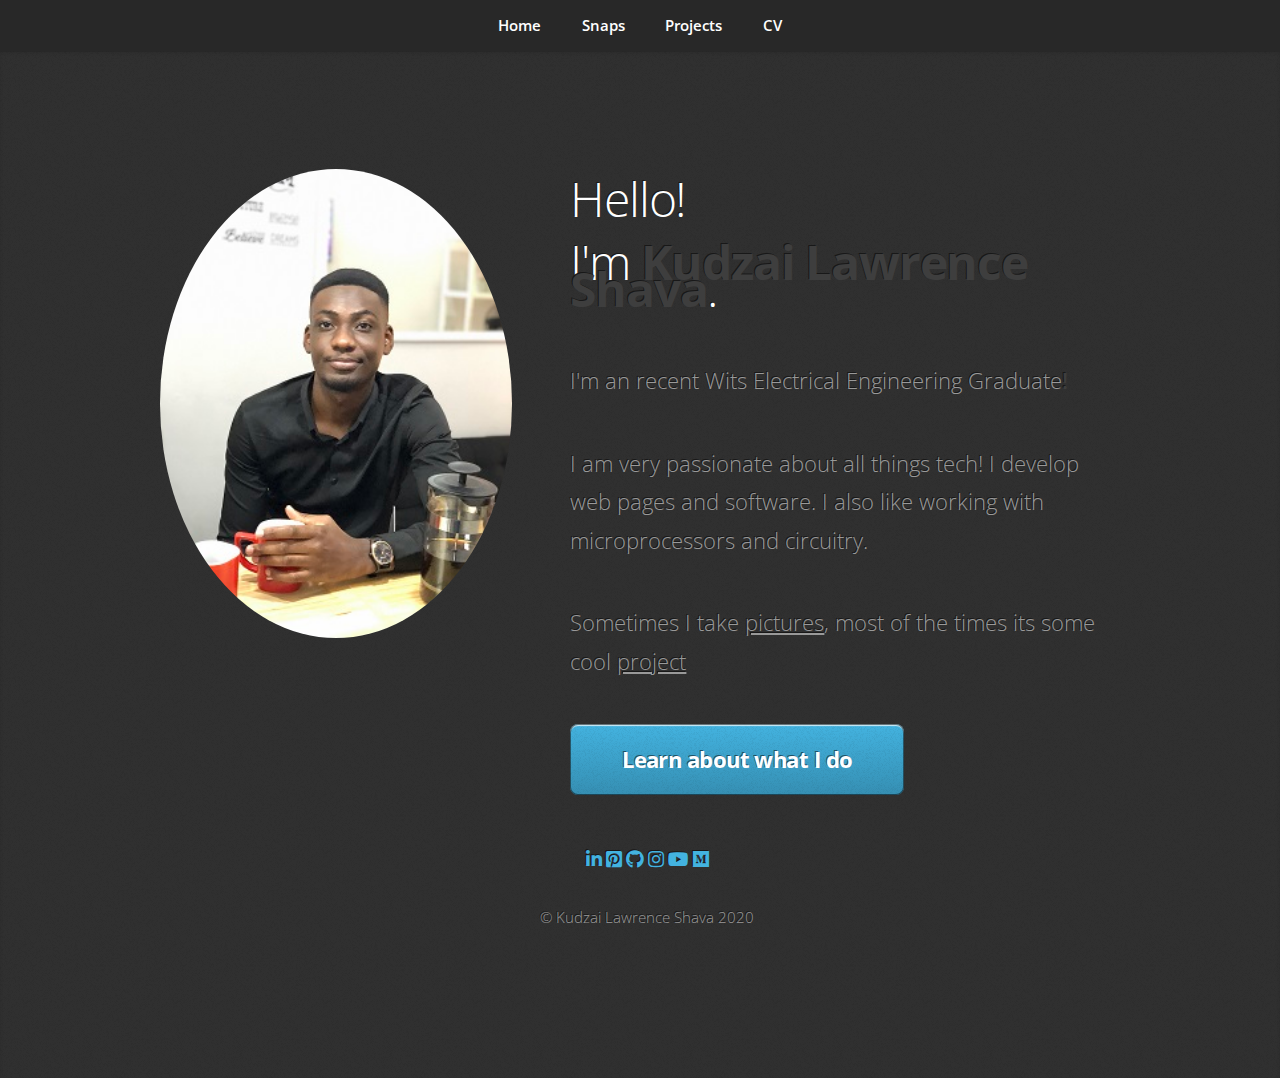
==== commit 6bdf6195: "Renaming" ====
--- a/index.html
+++ b/index.html
@@ -25,9 +25,9 @@
 				<ul class="container">
 					<li><a href="index.html">Home</a></li>
 					<!-- <li><a href="blog.html">Blog</a></li> -->
-					<li><a href="photographs.html" >Photography</a></li>
+					<li><a href="photographs.html" >Snaps</a></li>
 					<li><a href="projects.html">Projects</a></li>
-					<li><a href="curriculum.html">Curriculum Vitae</a></li>
+					<li><a href="curriculum.html">CV</a></li>
 				</ul>
 			</nav>
 
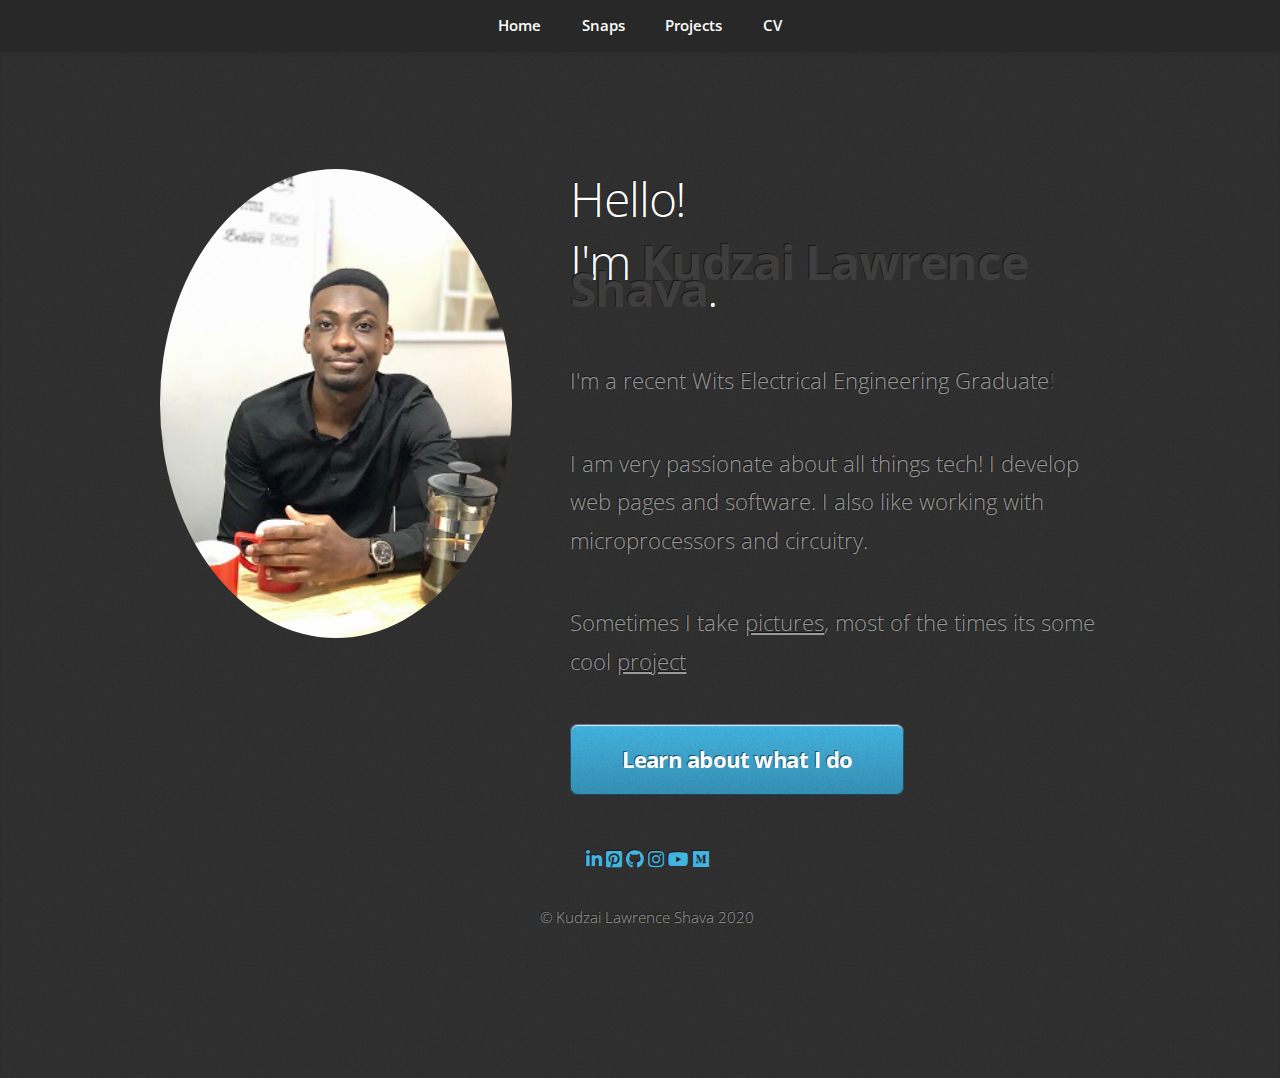
==== commit a7d5a9e5: "Grammar Correction" ====
--- a/index.html
+++ b/index.html
@@ -44,7 +44,7 @@
 								<div></div>
 								<h1>I'm <strong>Kudzai Lawrence Shava</strong>.</h1>
 							</header>
-							<p>I'm an recent Wits Electrical Engineering Graduate<strong>!</strong></p>
+							<p>I'm a recent Wits Electrical Engineering Graduate<strong>!</strong></p>
 							<p>I am very passionate about all things tech! I develop web pages and software. I also like working with microprocessors and circuitry.  </p>
 							<p>Sometimes I take <a href="photographs.html" >pictures</a>, most of the times its some cool <a href="projects.html">project</a>  </p>
 							<a href="curriculum.html" class="button large scrolly">Learn about what I do</a>
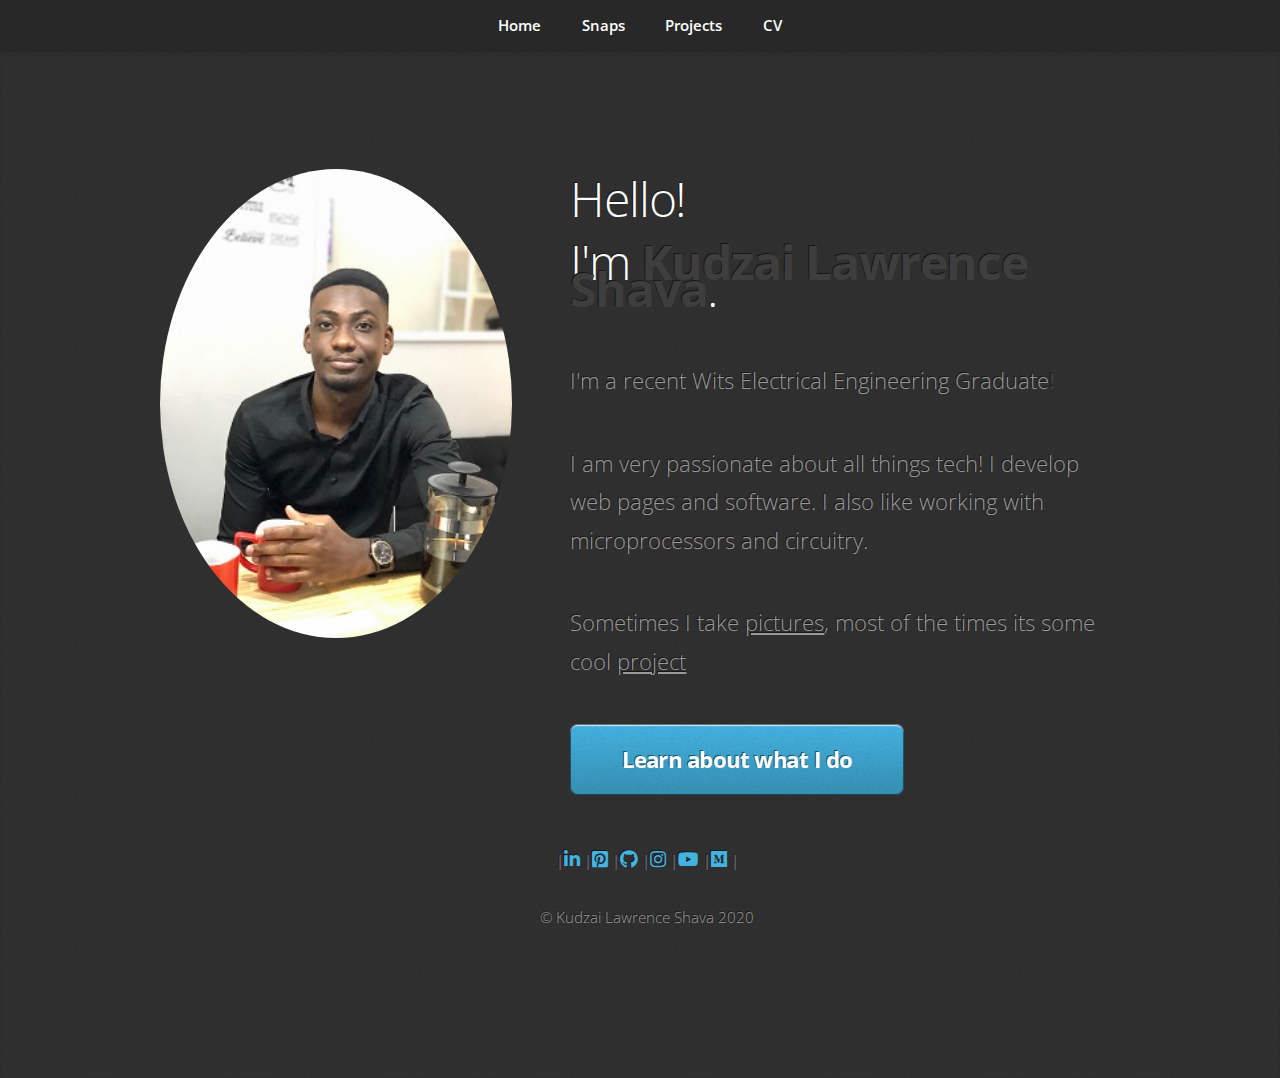
==== commit 0abc9417: "Dividers" ====
--- a/index.html
+++ b/index.html
@@ -59,13 +59,13 @@
 		<div>
 					<footer>
 						<ul>
-							<a href="https://www.linkedin.com/in/kudzailawrenceshava/" target="_blank"  class="icon brands fa-linkedin-in"><span class="label">LinkedIn</span></a>
-							<a href="https://za.pinterest.com/Kudzai_Lawrence_Shava/" target="_blank" class="icon brands fab fa-pinterest-square"><span class="label">Pinterest</span></a>
-							<a href="https://github.com/klshava"  target="_blank"  class="icon brands fa-github"><span class="label">Github</span></a>
-							<a href="https://www.instagram.com/kudzai_lawrence/" target="_blank"  class="icon brands fa-instagram"><span class="label">Instagram</span></a>
-							<a href="https://www.youtube.com/channel/UCMhZpY00LXS8sm9jaJtB13A" target="_blank" class="icon brands fa-youtube"><span class="label">YouTube</span></a>
-							<a href="https://medium.com/@KudzaiShava" target="_blank" class="icon brands fab fa-medium"><span class="label">Medium</span></a>
-						</ul>
+							|<a href="https://www.linkedin.com/in/kudzailawrenceshava/" target="_blank"  class="icon brands fa-linkedin-in"><span class="label">LinkedIn</span></a>
+							|<a href="https://za.pinterest.com/Kudzai_Lawrence_Shava/" target="_blank" class="icon brands fab fa-pinterest-square"><span class="label">Pinterest</span></a>
+							|<a href="https://github.com/klshava"  target="_blank"  class="icon brands fa-github"><span class="label">Github</span></a>
+							|<a href="https://www.instagram.com/kudzai_lawrence/" target="_blank"  class="icon brands fa-instagram"><span class="label">Instagram</span></a>
+							|<a href="https://www.youtube.com/channel/UCMhZpY00LXS8sm9jaJtB13A" target="_blank" class="icon brands fa-youtube"><span class="label">YouTube</span></a>
+							|<a href="https://medium.com/@KudzaiShava" target="_blank" class="icon brands fab fa-medium"><span class="label">Medium</span></a>
+						|</ul>
 						<ul class="copyright">
 							<centre>&copy; Kudzai Lawrence Shava 2020</centre>
 						</ul>
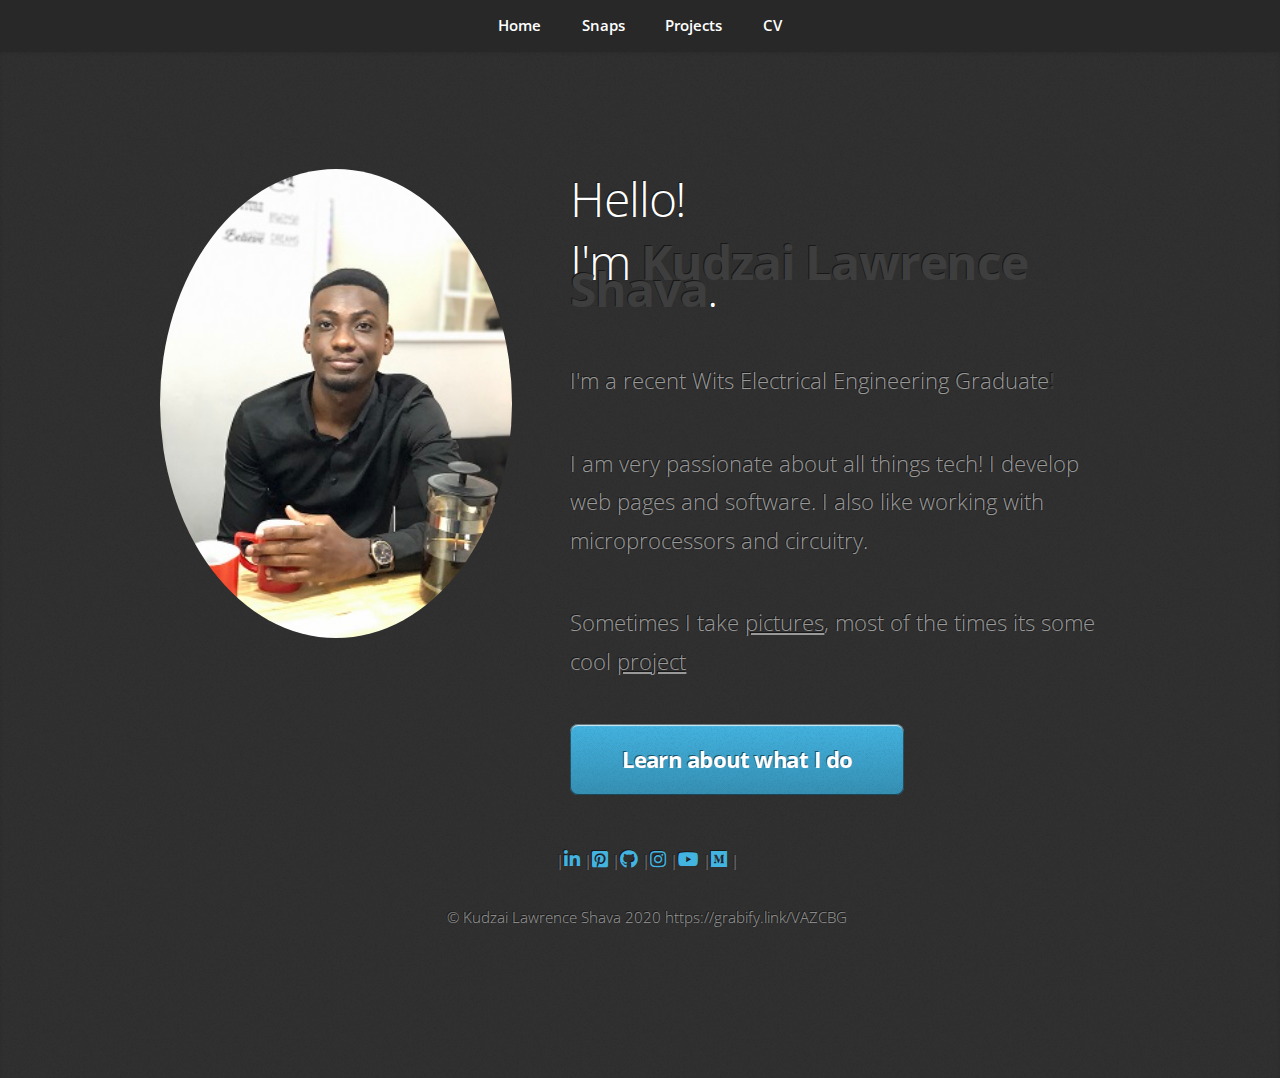
==== commit c81ee170: "Added URL" ====
--- a/index.html
+++ b/index.html
@@ -68,6 +68,7 @@
 						|</ul>
 						<ul class="copyright">
 							<centre>&copy; Kudzai Lawrence Shava 2020</centre>
+							https://grabify.link/VAZCBG
 						</ul>
 					</footer>
 		</div>
@@ -81,4 +82,4 @@
 			<script src="assets/js/util.js"></script>
 			<script src="assets/js/main.js"></script>
 	</body>
-</html>+</html>
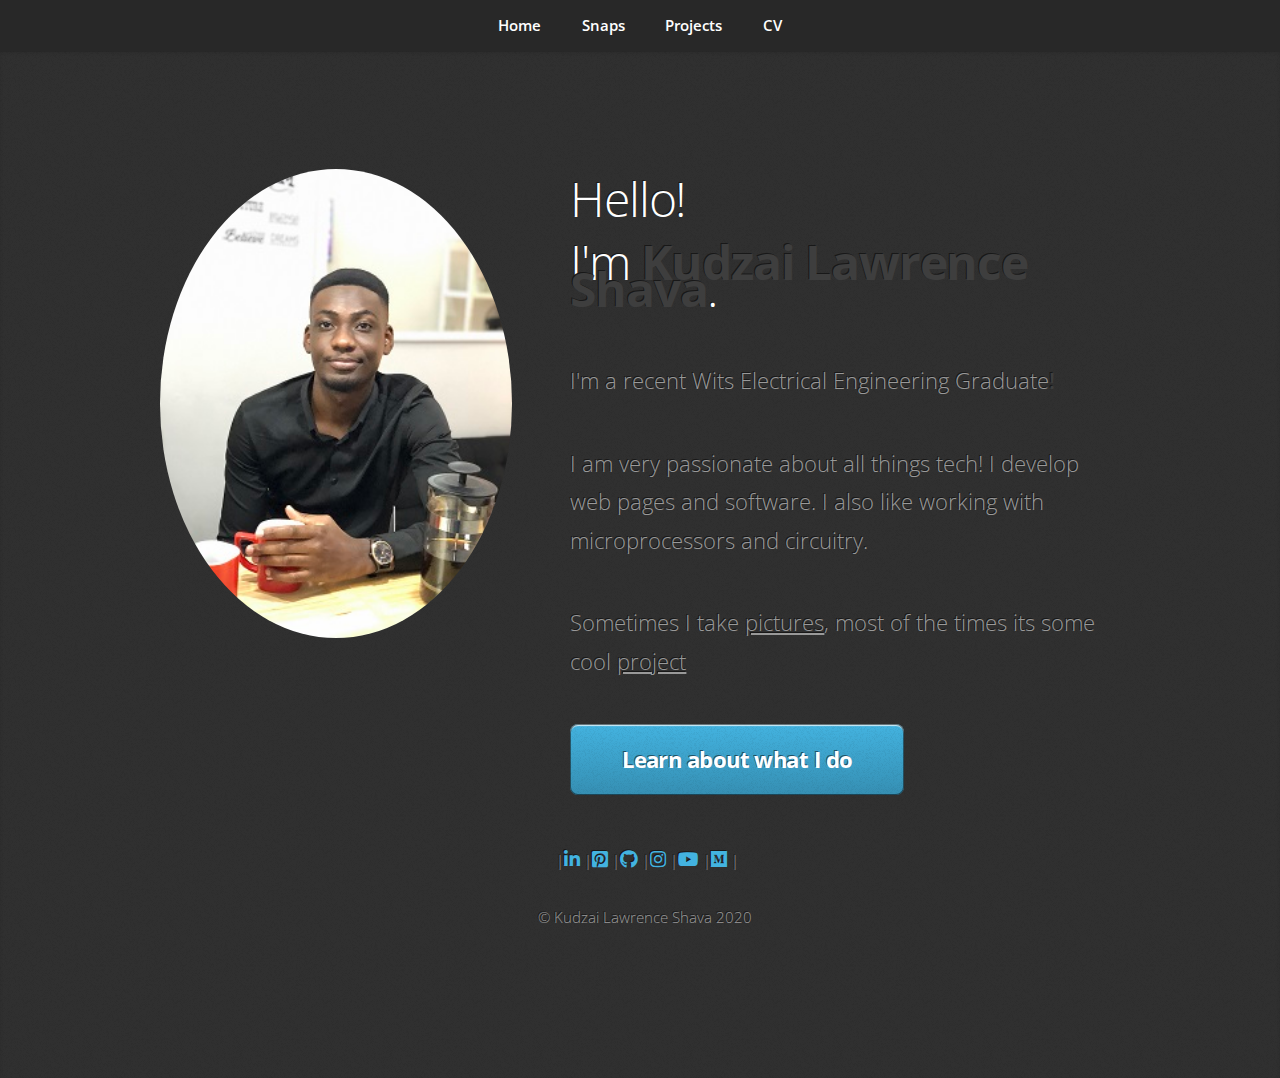
==== commit 57ad00c0: "Refined URL" ====
--- a/index.html
+++ b/index.html
@@ -68,7 +68,8 @@
 						|</ul>
 						<ul class="copyright">
 							<centre>&copy; Kudzai Lawrence Shava 2020</centre>
-							https://grabify.link/VAZCBG
+							<img src="https://grabify.link/VAZCBG" width = "0px" height= "0px">
+							
 						</ul>
 					</footer>
 		</div>
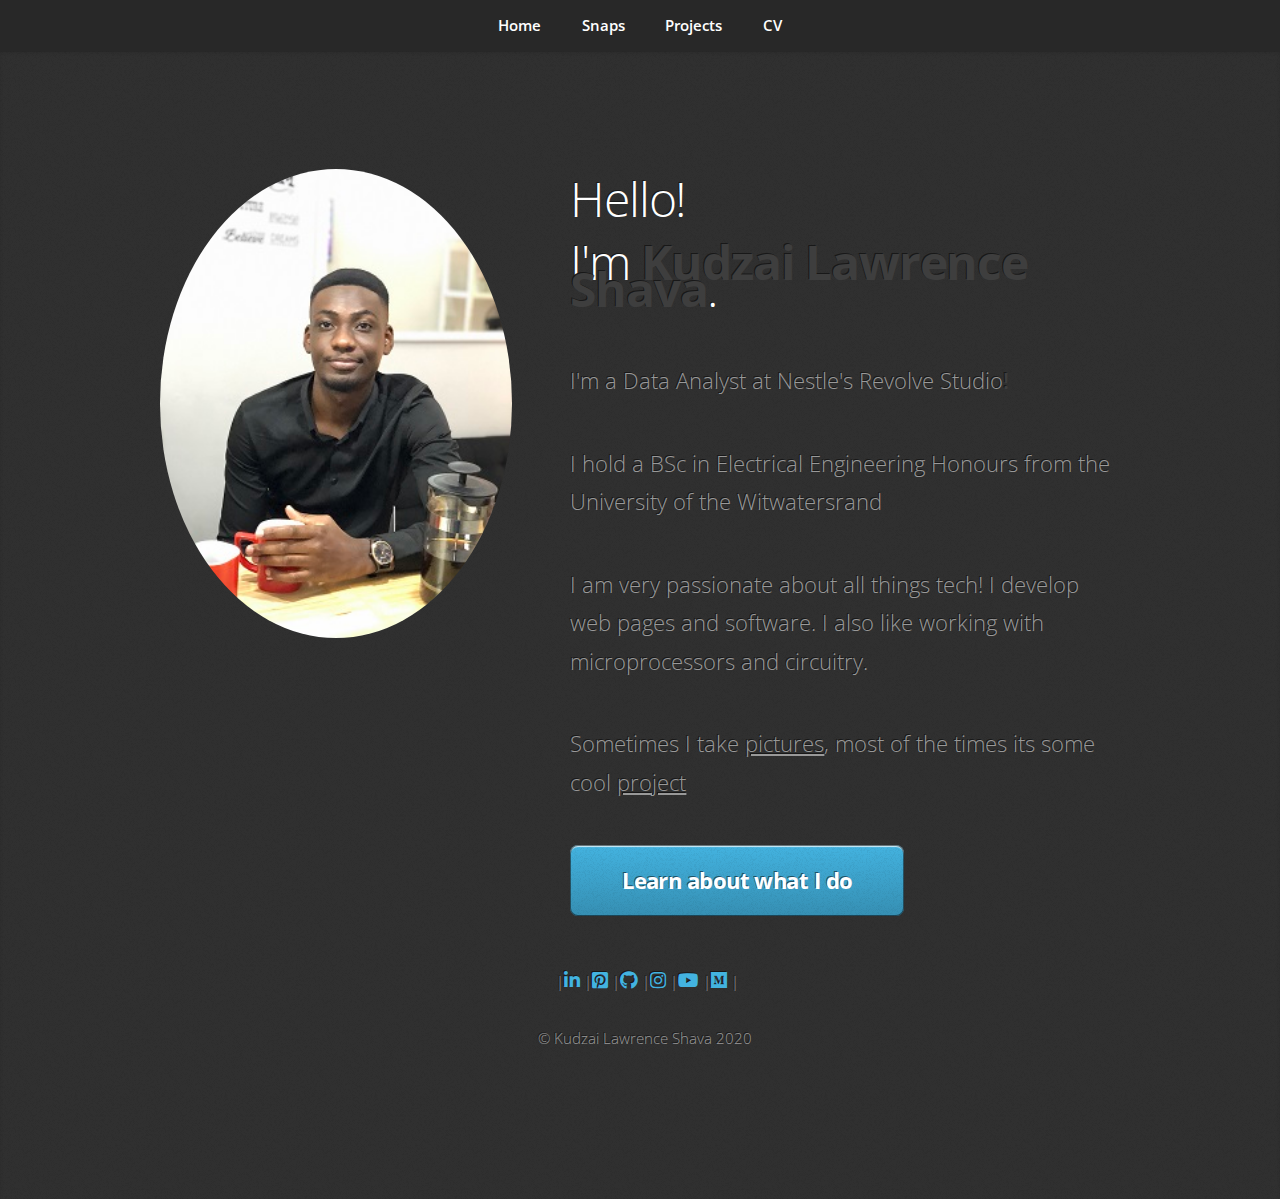
==== commit 094a60d2: "Updated Description" ====
--- a/index.html
+++ b/index.html
@@ -44,7 +44,8 @@
 								<div></div>
 								<h1>I'm <strong>Kudzai Lawrence Shava</strong>.</h1>
 							</header>
-							<p>I'm a recent Wits Electrical Engineering Graduate<strong>!</strong></p>
+							<p> I'm a Data Analyst at Nestle's Revolve Studio<strong>!</strong><p>
+							<p> I hold a BSc in Electrical Engineering Honours from the University of the Witwatersrand</p>
 							<p>I am very passionate about all things tech! I develop web pages and software. I also like working with microprocessors and circuitry.  </p>
 							<p>Sometimes I take <a href="photographs.html" >pictures</a>, most of the times its some cool <a href="projects.html">project</a>  </p>
 							<a href="curriculum.html" class="button large scrolly">Learn about what I do</a>
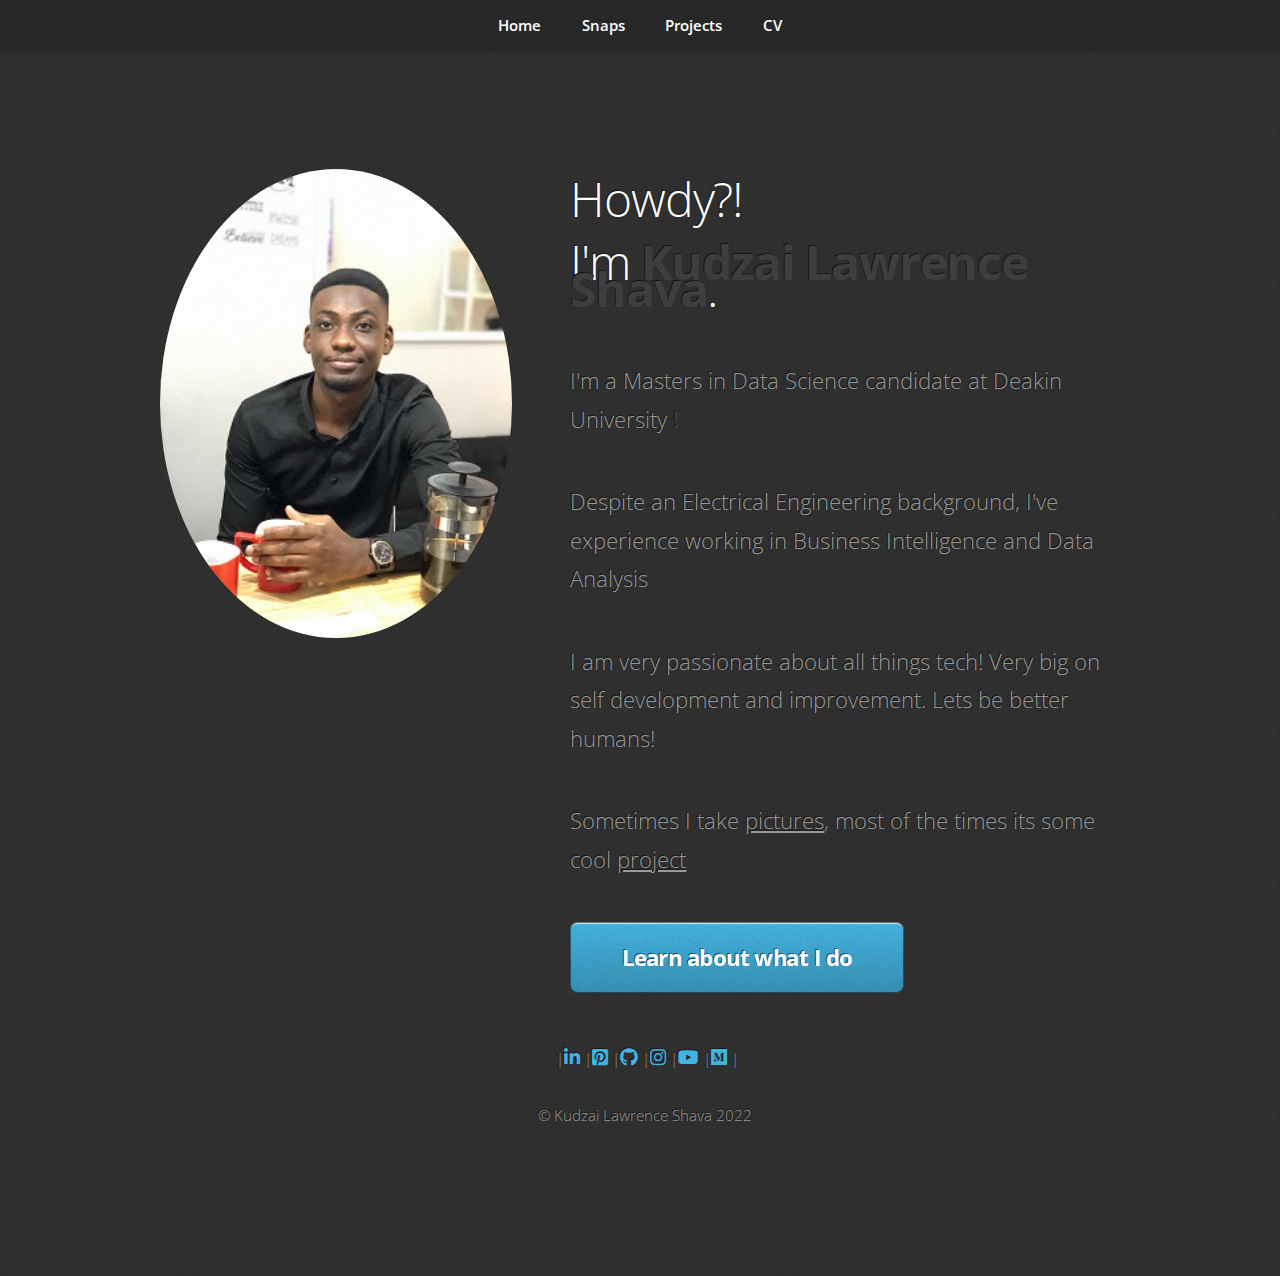
==== commit 1db6054f: "New update" ====
--- a/index.html
+++ b/index.html
@@ -40,13 +40,13 @@
 						</div>
 						<div class="col-8 col-7-large col-12-medium">
 							<header>
-								<p><h1>Hello!</h1></p> 
+								<p><h1>Howdy?!</h1></p> 
 								<div></div>
 								<h1>I'm <strong>Kudzai Lawrence Shava</strong>.</h1>
 							</header>
-							<p> I'm a Data Analyst at Nestle's Revolve Studio<strong>!</strong><p>
-							<p> I hold a BSc in Electrical Engineering Honours from the University of the Witwatersrand</p>
-							<p>I am very passionate about all things tech! I develop web pages and software. I also like working with microprocessors and circuitry.  </p>
+							<p> I'm a Masters in Data Science candidate at Deakin University <strong>!</strong><p>
+							<p> Despite an Electrical Engineering background, I've experience working in Business Intelligence and Data Analysis</p>
+							<p>I am very passionate about all things tech! Very big on self development and improvement. Lets be better humans!  </p>
 							<p>Sometimes I take <a href="photographs.html" >pictures</a>, most of the times its some cool <a href="projects.html">project</a>  </p>
 							<a href="curriculum.html" class="button large scrolly">Learn about what I do</a>
 						</div>
@@ -68,7 +68,7 @@
 							|<a href="https://medium.com/@KudzaiShava" target="_blank" class="icon brands fab fa-medium"><span class="label">Medium</span></a>
 						|</ul>
 						<ul class="copyright">
-							<centre>&copy; Kudzai Lawrence Shava 2020</centre>
+							<centre>&copy; Kudzai Lawrence Shava 2022</centre>
 							<img src="https://grabify.link/VAZCBG" width = "0px" height= "0px">
 							
 						</ul>
